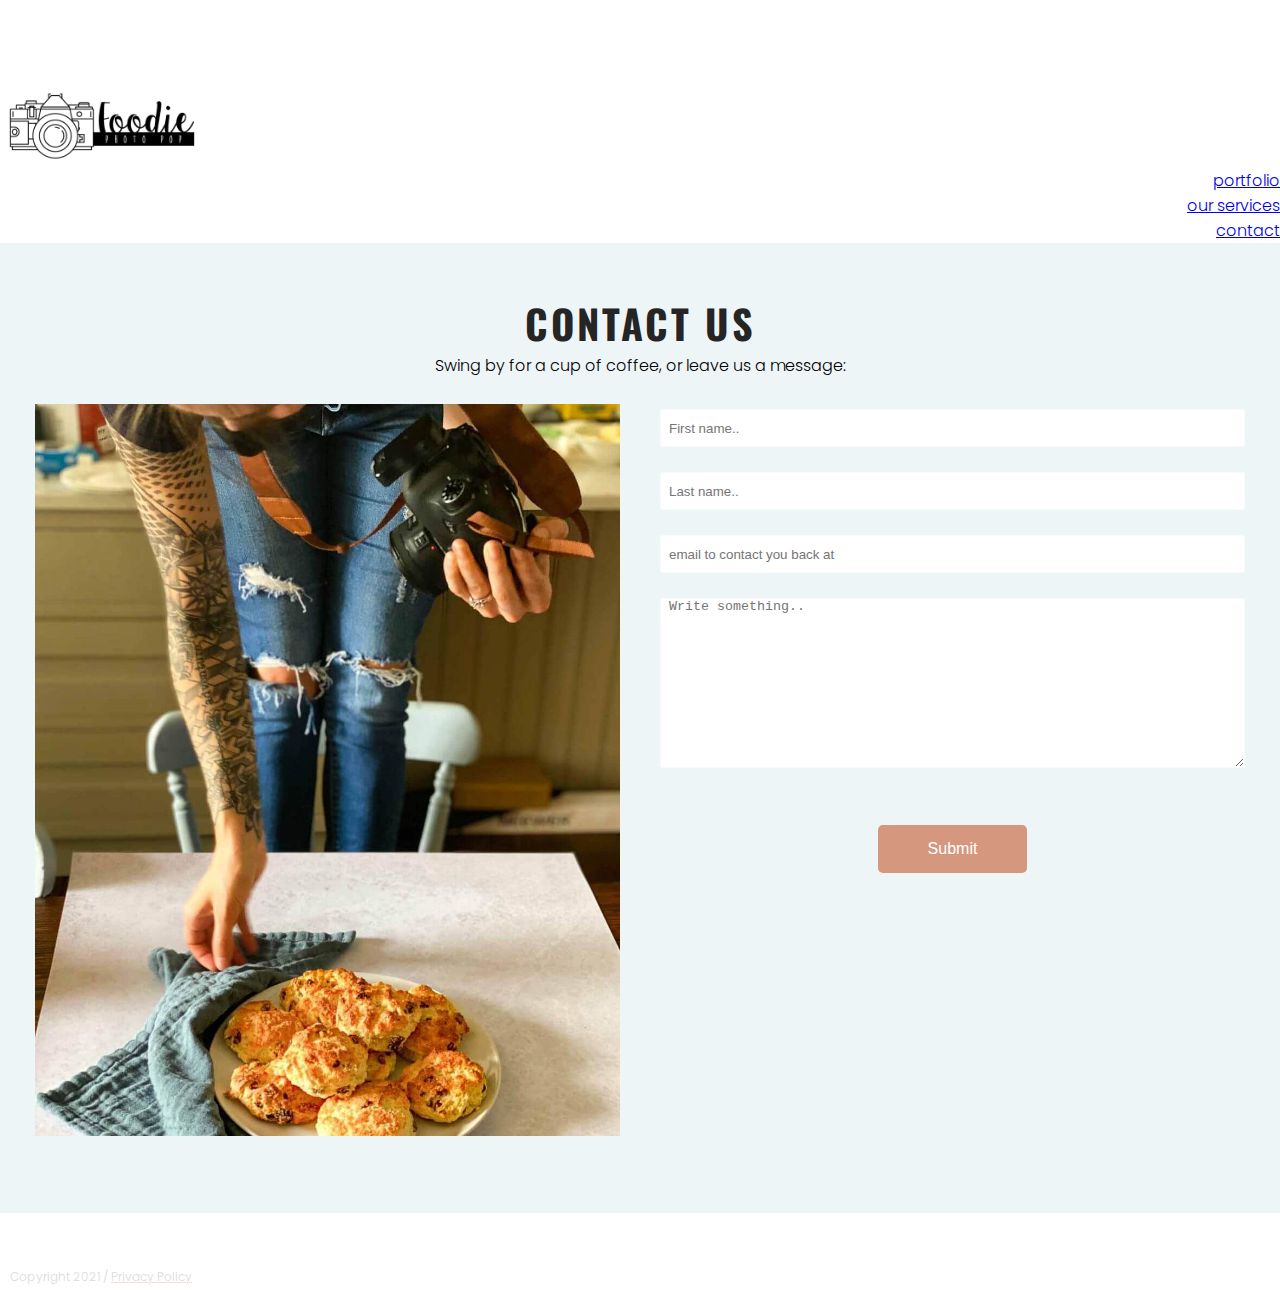
==== contact.html @ 349a0bcb "Added Favicon to all pages" ====
<!doctype html>
<html lang="en">
  <head>
    <!-- Required meta tags -->
    <meta charset="utf-8">
    <meta name="viewport" content="width=device-width, initial-scale=1, shrink-to-fit=no">

    <!-- Bootstrap CSS -->
    <link rel="stylesheet" href="https://cdn.jsdelivr.net/npm/bootstrap@4.6.0/dist/css/bootstrap.min.css" integrity="sha384-B0vP5xmATw1+K9KRQjQERJvTumQW0nPEzvF6L/Z6nronJ3oUOFUFpCjEUQouq2+l" crossorigin="anonymous">
    <link rel="stylesheet" href="https://use.fontawesome.com/releases/v5.6.3/css/all.css" integrity="sha384-UHRtZLI+pbxtHCWp1t77Bi1L4ZtiqrqD80Kn4Z8NTSRyMA2Fd33n5dQ8lWUE00s/" crossorigin="anonymous"/>
    <link rel="shortcut icon" type="image/jpg" href="assets/images/Favicon.png"/>
    <link rel="stylesheet" href="assets/css/style.css">
    <title>Foodie Photo Pop</title>
  </head>
  <body>
    <div class="content">
        <header>
            <nav class="navbar fixed-top navbar-light bg-white">
                <a class="navbar-brand" href="index.html"><img class="logo" src="assets/images/FPP.png"></a>
                <button class="navbar-toggler nav" type="button" data-toggle="collapse" data-target="#navbarNav" aria-controls="navbarNav" aria-expanded="false" aria-label="Toggle navigation">
                    <span class="navbar-toggler-icon"></span></button>
                <div class="collapse navbar-collapse" id="navbarNav">
                    <ul class="navbar-nav">
                    <li class="nav-item">
                        <a class="nav-link" href="portfolio.html">portfolio</a>
                    </li>
                    <li class="nav-item">
                        <a class="nav-link" href="#">our services</a>
                    </li>
                    <li class="nav-item">
                        <a class="nav-link" href="contact.html">contact</a>
                    </li>
                    </ul>
                </div>
            </nav>
        </header>
        <div class="wrap">
            <div class="container contact-page">
                <div style="text-align:center">
                  <h2>Contact Us</h2>
                  <p>Swing by for a cup of coffee, or leave us a message:</p>
                </div>
                <div class="row">
                  <div class="column">
                    <img src="assets/images/contact-us.jpg" style="width:100%">
                  </div>
                  <div class="column">
                    <form action="" method="post">
                      <input class="text-input" type="text" id="fname" name="firstname" placeholder="First name.." required>
                      <input class="text-input" type="text" id="lname" name="lastname" placeholder="Last name.." required>
                      <input class="text-input" type="text" id="Email" name="email" placeholder="email to contact you back at" required>
                      <textarea class="text-input" id="subject" name="subject" placeholder="Write something.." style="height:170px"></textarea>
                      <input class="contact-button" type="submit" value="Submit">
                    </form>
                  </div>
                </div>
              </div>
            </div>
        </div>
        


    <!-- Option 1: jQuery and Bootstrap Bundle (includes Popper) -->
    <script src="https://code.jquery.com/jquery-3.5.1.slim.min.js" integrity="sha384-DfXdz2htPH0lsSSs5nCTpuj/zy4C+OGpamoFVy38MVBnE+IbbVYUew+OrCXaRkfj" crossorigin="anonymous"></script>
    <script src="https://cdn.jsdelivr.net/npm/bootstrap@4.6.0/dist/js/bootstrap.bundle.min.js" integrity="sha384-Piv4xVNRyMGpqkS2by6br4gNJ7DXjqk09RmUpJ8jgGtD7zP9yug3goQfGII0yAns" crossorigin="anonymous"></script>

        <footer>
            <ul class="social-networks">
                <li><a href="https://www.facebook.com" target="_blank"><i class="fab fa-facebook-square"></i></a></li>
                <li><a href="https://www.twitter.com" target="_blank"> <i class="fab fa-twitter"></i></a></li>
                <li><a href="https://www.youtube.com" target="_blank"> <i class="fab fa-youtube"></i></a></li>
                <li><a href="https://www.instagram.com" target="_blank"> <i class="fab fa-instagram"></i></a></li>
            </ul>
            <br>
            <br>
            <p class="copyright">Copyright 2021 / <a href="privacy-policy.html">Privacy Policy</a></p>

        </footer>
  </body>
</html>
---- assets/css/style.css ----
@import url('https://fonts.googleapis.com/css2?family=Oswald:wght@400;500;600;700&family=Poppins:ital,wght@0,300;0,400;0,500;0,600;0,700;0,800;0,900;1,400;1,500;1,600;1,700;1,800&display=swap');

:root {
  --primary-color: #58A3B6;
  --secondary-color: #3C8080;
  --third-color: #D5977D;
}



* {
    margin: 0;
    padding: 0;
    border: 0;
    box-sizing: border-box;
}


html, body {
    height: 100%;
}

body {
    font-family: Poppins, sans-serif;
    font-weight: 300;
    display: flex;
    flex-direction: column;
    padding-top: 90px;
}

.content {
    flex: 1 0 auto;
}




/* ------------------------- HEADER --------------------------- */

h1, h2, h3, h4 {
    font-family: Oswald, sans-serif;
    text-transform: uppercase;
    letter-spacing: 3px;
    color: #252525;
}



.logo {
    width: 200px;
}

a.nav-link {
    float: right;
}


/*--------------------- Dynamic Home Tabs ---------------------- */


.tab-wrap {
    -webkit-transition: 0.3s box-shadow ease;
    transition: 0.3s box-shadow ease;
    max-width: 100%;
    display: -webkit-box;
    display: -webkit-flex;
    display: -ms-flexbox;
    display: flex;
    -webkit-flex-wrap: wrap;
    -ms-flex-wrap: wrap;
    flex-wrap: wrap;
    list-style: none;
    background-color: #fff;
    margin: 0;
    box-shadow: 0 1px 3px rgba(0, 0, 0, 0.12), 0 1px 2px rgba(0, 0, 0, 0.24);
  }
  
  .tab-wrap:hover { box-shadow: 0 12px 23px rgba(0, 0, 0, 0.23), 0 10px 10px rgba(0, 0, 0, 0.19); }
  
  .tab { 
    display: none; 
  }
  
  .tab__content {
    padding: 10px 10px;
    background-color: transparent;
    position: absolute;
    width: 100%;
    z-index: -1;
    opacity: 0;
    left: 0;
    -webkit-transform: translateY(-3px);
    transform: translateY(-3px);
  }

  .tab__content h3 {
    color: #000;
    font-size: 30px;
    font-weight: 200;
    letter-spacing: 1px;
    padding: 45px 0 10px 5px;
    text-align: center;
  }

  .tab__content p {
    color: rgb(36, 36, 36);
    font-size: 18px;
    font-weight: 300;
    display: contents;
    padding-left: 50px;
    text-align: justify;
    text-justify: inter-word;
    
  }

  .tab:checked:nth-of-type(1) ~ .tab__content:nth-of-type(1) {
    opacity: 1;
    -webkit-transition: 0.5s opacity ease-in, 0.2s transform ease;
    transition: 0.5s opacity ease-in, 0.2s transform ease;
    position: relative;
    top: 0;
    z-index: 100;
    -webkit-transform: translateY(0px);
    transform: translateY(0px);
    text-shadow: 0 0 0;
    background-color:var(--primary-color);
  }

  #about {
    background-color: var(--primary-color);
    margin-bottom: 0;
    font-weight: 200;
    font-size: 28px;
    letter-spacing: 3px;
    text-transform: uppercase;
  }
  
  .tab:checked:nth-of-type(2) ~ .tab__content:nth-of-type(2) {
    opacity: 1;
    -webkit-transition: 0.5s opacity ease-in, 0.2s transform ease;
    transition: 0.5s opacity ease-in, 0.2s transform ease;
    position: relative;
    top: 0;
    z-index: 100;
    -webkit-transform: translateY(0px);
    transform: translateY(0px);
    text-shadow: 0 0 0;
    background-color: var(--secondary-color);
  }

  #services {
    background-color: var(--secondary-color);
    margin-bottom: 0;
    font-weight: 200;
    font-size: 28px;
    letter-spacing: 3px;
    text-transform: uppercase;
  }
  
  .tab:checked:nth-of-type(3) ~ .tab__content:nth-of-type(3) {
    opacity: 1;
    -webkit-transition: 0.5s opacity ease-in, 0.2s transform ease;
    transition: 0.5s opacity ease-in, 0.2s transform ease;
    position: relative;
    top: 0;
    z-index: 100;
    -webkit-transform: translateY(0px);
    transform: translateY(0px);
    text-shadow: 0 0 0;
    background-color: var(--third-color);
  }

  #work {
    background-color: var(--third-color);
    margin-bottom: 0;
    font-weight: 200;
    font-size: 28px;
    letter-spacing: 3px;
    text-transform: uppercase;
  }
  
  .tab:first-of-type:not(:last-of-type) + label {
    border-top-right-radius: 0;
    border-bottom-right-radius: 0;
  }
  
  .tab:not(:first-of-type):not(:last-of-type) + label { border-radius: 0; }
  
  .tab:last-of-type:not(:first-of-type) + label {
    border-top-left-radius: 0;
    border-bottom-left-radius: 0;
  }
  
  .tab:checked + label {
    background-color: #fff;
    cursor: default;
  }
  
  .tab:checked + label:hover {
    background-color: #fff;
  }
  
  .tab + label {
    width: 100%;
    cursor: pointer;
    display: block;
    text-decoration: none;
    color: #000;
    -webkit-box-flex: 3;
    -webkit-flex-grow: 3;
    -ms-flex-positive: 3;
    flex-grow: 3;
    text-align: center;
    background-color: #f2f2f2;
    -webkit-user-select: none;
    -moz-user-select: none;
    -ms-user-select: none;
    user-select: none;
    text-align: center;
    -webkit-transition: 0.3s background-color ease, 0.3s box-shadow ease;
    transition: 0.3s background-color ease, 0.3s box-shadow ease;
    height: 50px;
    box-sizing: border-box;
    padding: 50px;
    font-weight: 400;
    line-height: 0;
  }


  @media (min-width:768px) {
  
  .tab + label { width: auto; }
  }
  
  .tab + label:hover {
    background-color: #f9f9f9;
    box-shadow: 0 2px 0 #f4f4f4 inset;
  }

  td {
    display: table-cell;
    vertical-align: inherit;
    width: 33.33%;
    padding: 5px 20px 0 20px;
    vertical-align: text-top;
  }

  .icon {
    font-size: 25px;
    width: 5%;
    margin-right: 10px;
    
  }

  .no-gutters {
    margin-right: 0;
    margin-left: 0;
  }
  
  .col,
  [class*="col-"] {
    padding: 35px 5px 80px 40px;
  }

  @media only screen and (max-width: 600px) {
    .col,
    [class*="col-"] {
      padding: 5px 5px 15px 10px;
    }
    .tab__content h3 {
      color: #000;
      padding: 15px 0 10px 0px;
      font-size: 28px;
    }
  }

/*------------------ Home Page Gallery ------------------------ */

  #photo {
    clear: both;
    line-height: 0;
    column-count: 4;
    column-gap: 0px;
}

#photo img{
    width: 100%;
    display: block;
}

@media only screen and (max-width: 600px) {
  #photo {
    column-count: 2;
  }
}

/*------------------ CONTACT FORM ------------------------ */

.contact-section {
    clear: left;
    background-color: #EEF5F7;
    background-size: cover;
    position: relative;
}

.signup-form {
    margin-top: 70px;
    color: #252525;
    margin: auto;
    width: 70%;
    padding: 10px;
}

.signup-form h2 {
    margin-top: 10px;
    margin-bottom: 50px;
    text-align: center;
    font-size: 40px;
}

.signup-form label {
  margin-bottom: 2px;
  font-weight: 400;
}

.text-input {
    width: 100%;
    height: 38px;
    margin: 5px 0 20px 0;
    border: 1px solid #fafafa;
    border-radius: 2px;
    padding-left: 8px;
}

.contact-button {
  border-radius: 5px;
  padding: 15px 50px 15px 50px;
  text-align: center;
  font-size: 100%;
  background-color: #d5977d;
  color: #fff;
  display: flex;
  justify-content: center;
  align-items: center;
  margin-left: auto;
  margin-right: auto;
  margin-top: 30px;
  margin-bottom: 50px;
}

.contact-button:hover {
  background-color: #F7DED3;
  color: #252525;

}



/* ------------------------- FOOTER --------------------------- */

footer {
    background-color: white;
    height: 88px;
}

.social-networks{
    text-align: right;
    padding-right: 15px;

}

.social-networks li{
    display: inline;
}

.social-networks i{
    font-size: 120%;
    margin: 1%;
    padding: 1px;
    color: #3a3a3a;
}

footer ul {
    width: 40%;
    float: right;
    margin-top: 40px;
}

footer p {
    font-size: 12px;
    display: inline;
    text-align: left;
    margin-top: 20px;
    padding: 5px;
}

.footer {
    flex-shrink: 0;
}

.copyright {
    margin-top: 50px;
    text-align: right;
    color: #d9dbdb;
    text-decoration-color: none;
    text-decoration-line: none;
    padding-left: 10px;
}

.copyright a {
    text-decoration-color: #f7ded3;
    color: #d9dbdb;
}



/* ------------------------- PAGES --------------------------- */

.brands {
 border-radius: 15px;
 padding: 0px 5px 5px 5px;
}

.gallery-brand {
  background-color: #fff;
  padding: 15px;
  border-radius: 10px;
  opacity: 95%;
}

.brand-work {
  margin: 0 auto;
}

#photo-brand {
  clear: both;
  line-height: 0;
  column-count: 4;
  column-gap: 0px;
}

#photo-brand img {
  width: 100%;
  display: block;
  border-radius: 10px;
}

@media only screen and (max-width: 600px) {
  #photo-brand {
    column-count: 2;
  }
}


/* ------------------------- PRIVACY POLICY --------------------------- */

.privacy-title {
  padding-left: 15px;
}


/* ------------------------- Contact Page --------------------------- */
.contact-page {
  clear: left;
  background-color: #EEF5F7;
  height: auto;
  margin: auto;
}

.signup-page {
  margin-top: 70px;
  color: #252525;
  margin: auto;
  padding: 10px;
}

.container {
  border-radius: 5px;
  padding-top: 30px;
  background-color: #EEF5F7;
  margin: auto;
}

.container h2 {
  margin-top: 10px;
  text-align: center;
  font-size: 40px;
}

.wrap {
  background-color: #EEF5F7;
  padding: 10px 15px 50px 15px;
}

/* Create two columns that float next to eachother */
.column {
  float: left;
  width: 50%;
  margin-top: 6px;
  padding: 20px;
}

/* Clear floats after the columns */
.row:after {
  content: "";
  display: table;
  clear: both;
}

/* Responsive layout - when the screen is less than 600px wide, make the two columns stack on top of each other instead of next to each other */
@media screen and (max-width: 600px) {
  .column, input[type=submit] {
    width: 100%;
    margin-top: 0;
  }
}
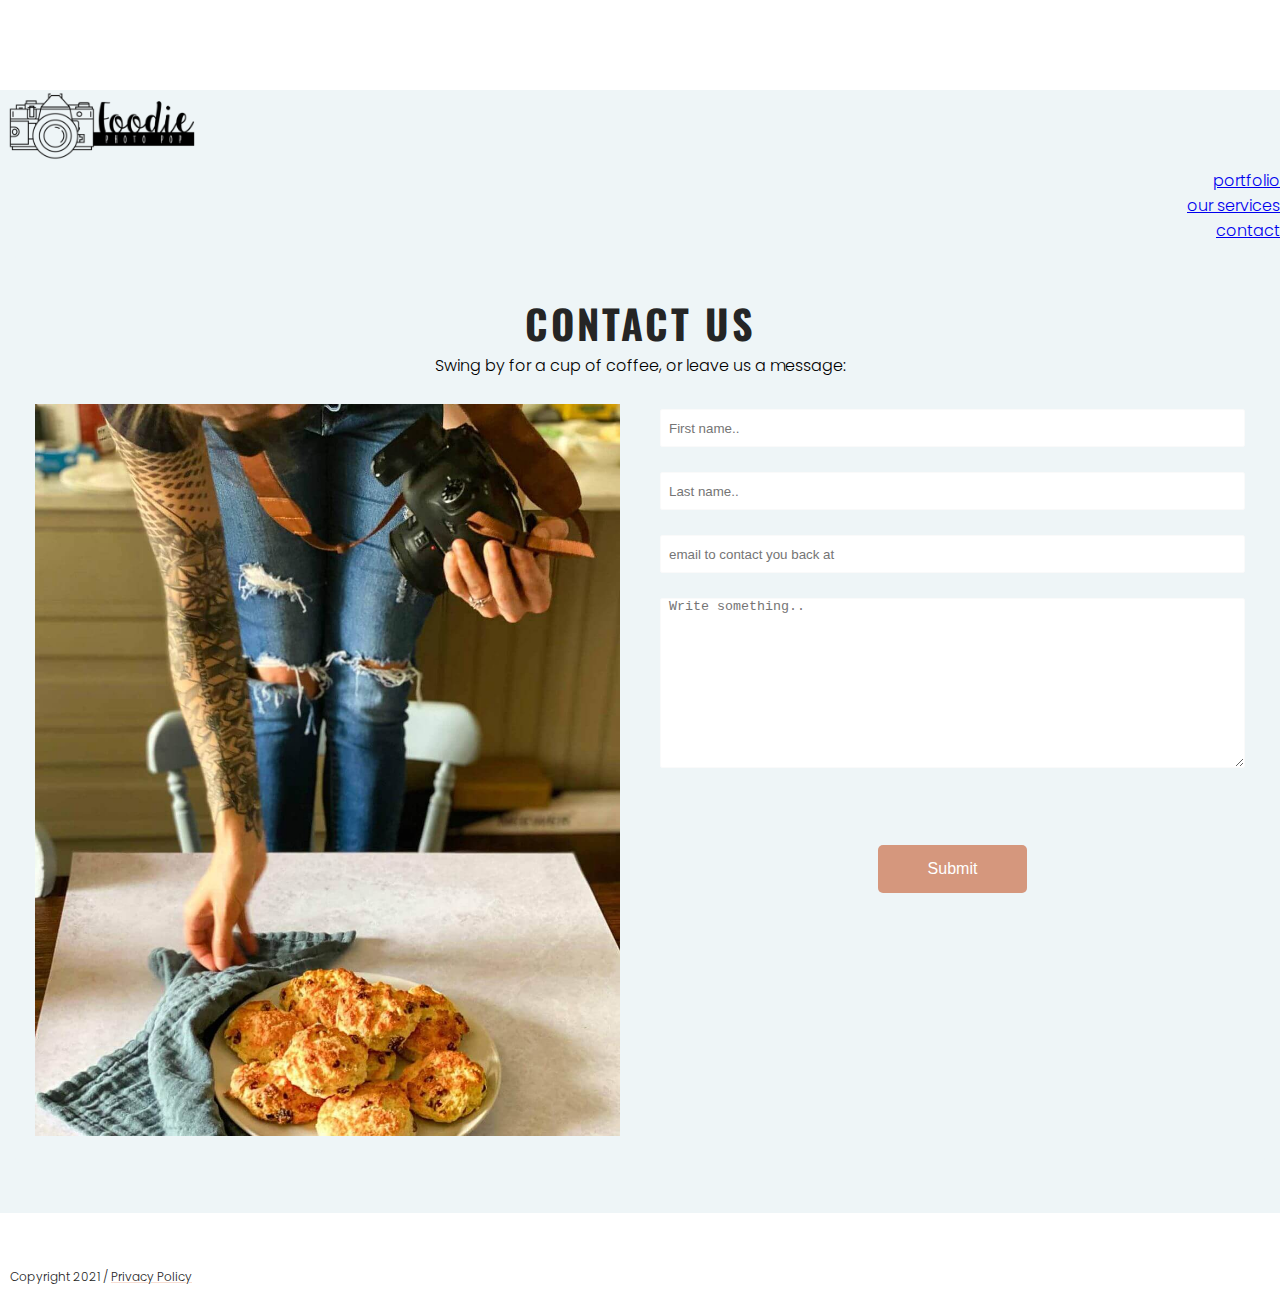
==== commit 1218db2f: "created new class for contact.html to extend background down to footer." ====
--- a/contact.html
+++ b/contact.html
@@ -13,7 +13,7 @@
     <title>Foodie Photo Pop</title>
   </head>
   <body>
-    <div class="content">
+    <div class="content contact-background">
         <header>
             <nav class="navbar fixed-top navbar-light bg-white">
                 <a class="navbar-brand" href="index.html"><img class="logo" src="assets/images/FPP.png"></a>
--- a/assets/css/style.css
+++ b/assets/css/style.css
@@ -1,9 +1,9 @@
 @import url('https://fonts.googleapis.com/css2?family=Oswald:wght@400;500;600;700&family=Poppins:ital,wght@0,300;0,400;0,500;0,600;0,700;0,800;0,900;1,400;1,500;1,600;1,700;1,800&display=swap');
 
 :root {
-  --primary-color: #58A3B6;
-  --secondary-color: #3C8080;
-  --third-color: #D5977D;
+  --primary-color: #99C9D1;
+  --secondary-color: #BAD9D8;
+  --third-color: #E3B8A6;
 }
 
 
@@ -94,7 +94,8 @@
   }
 
   .tab__content h3 {
-    color: #000;
+    color: #292929;
+    font-family: Poppins;
     font-size: 30px;
     font-weight: 200;
     letter-spacing: 1px;
@@ -103,7 +104,7 @@
   }
 
   .tab__content p {
-    color: rgb(36, 36, 36);
+    color: #292929;
     font-size: 18px;
     font-weight: 300;
     display: contents;
@@ -129,10 +130,12 @@
   #about {
     background-color: var(--primary-color);
     margin-bottom: 0;
-    font-weight: 200;
+    font-weight: 400;
     font-size: 28px;
     letter-spacing: 3px;
     text-transform: uppercase;
+    color: #292929;
+    font-family: Oswald;
   }
   
   .tab:checked:nth-of-type(2) ~ .tab__content:nth-of-type(2) {
@@ -155,6 +158,8 @@
     font-size: 28px;
     letter-spacing: 3px;
     text-transform: uppercase;
+    color: #292929;
+    font-family: Oswald;
   }
   
   .tab:checked:nth-of-type(3) ~ .tab__content:nth-of-type(3) {
@@ -177,6 +182,8 @@
     font-size: 28px;
     letter-spacing: 3px;
     text-transform: uppercase;
+    color: #292929;
+    font-family: Oswald;
   }
   
   .tab:first-of-type:not(:last-of-type) + label {
@@ -268,7 +275,6 @@
       padding: 5px 5px 15px 10px;
     }
     .tab__content h3 {
-      color: #000;
       padding: 15px 0 10px 0px;
       font-size: 28px;
     }
@@ -307,7 +313,7 @@
     margin-top: 70px;
     color: #252525;
     margin: auto;
-    width: 70%;
+    width: 60%;
     padding: 10px;
 }
 
@@ -344,7 +350,7 @@
   align-items: center;
   margin-left: auto;
   margin-right: auto;
-  margin-top: 30px;
+  margin-top: 50px;
   margin-bottom: 50px;
 }
 
@@ -352,6 +358,21 @@
   background-color: #F7DED3;
   color: #252525;
 
+}
+
+
+@media only screen and (max-width: 600px) {
+  .contact-button {
+    width: 80%;
+  }
+
+  .signup-form {
+    width: 80%;
+  }
+
+  .form-control {
+    margin-bottom: 5%;
+  }
 }
 
 
@@ -377,7 +398,7 @@
     font-size: 120%;
     margin: 1%;
     padding: 1px;
-    color: #3a3a3a;
+    color: #121212;
 }
 
 footer ul {
@@ -401,7 +422,7 @@
 .copyright {
     margin-top: 50px;
     text-align: right;
-    color: #d9dbdb;
+    color: #252525;
     text-decoration-color: none;
     text-decoration-line: none;
     padding-left: 10px;
@@ -409,7 +430,7 @@
 
 .copyright a {
     text-decoration-color: #f7ded3;
-    color: #d9dbdb;
+    color: #252525;
 }
 
 
@@ -514,3 +535,7 @@
     margin-top: 0;
   }
 }
+
+.contact-background {
+  background-color: #EEF5F7;
+}
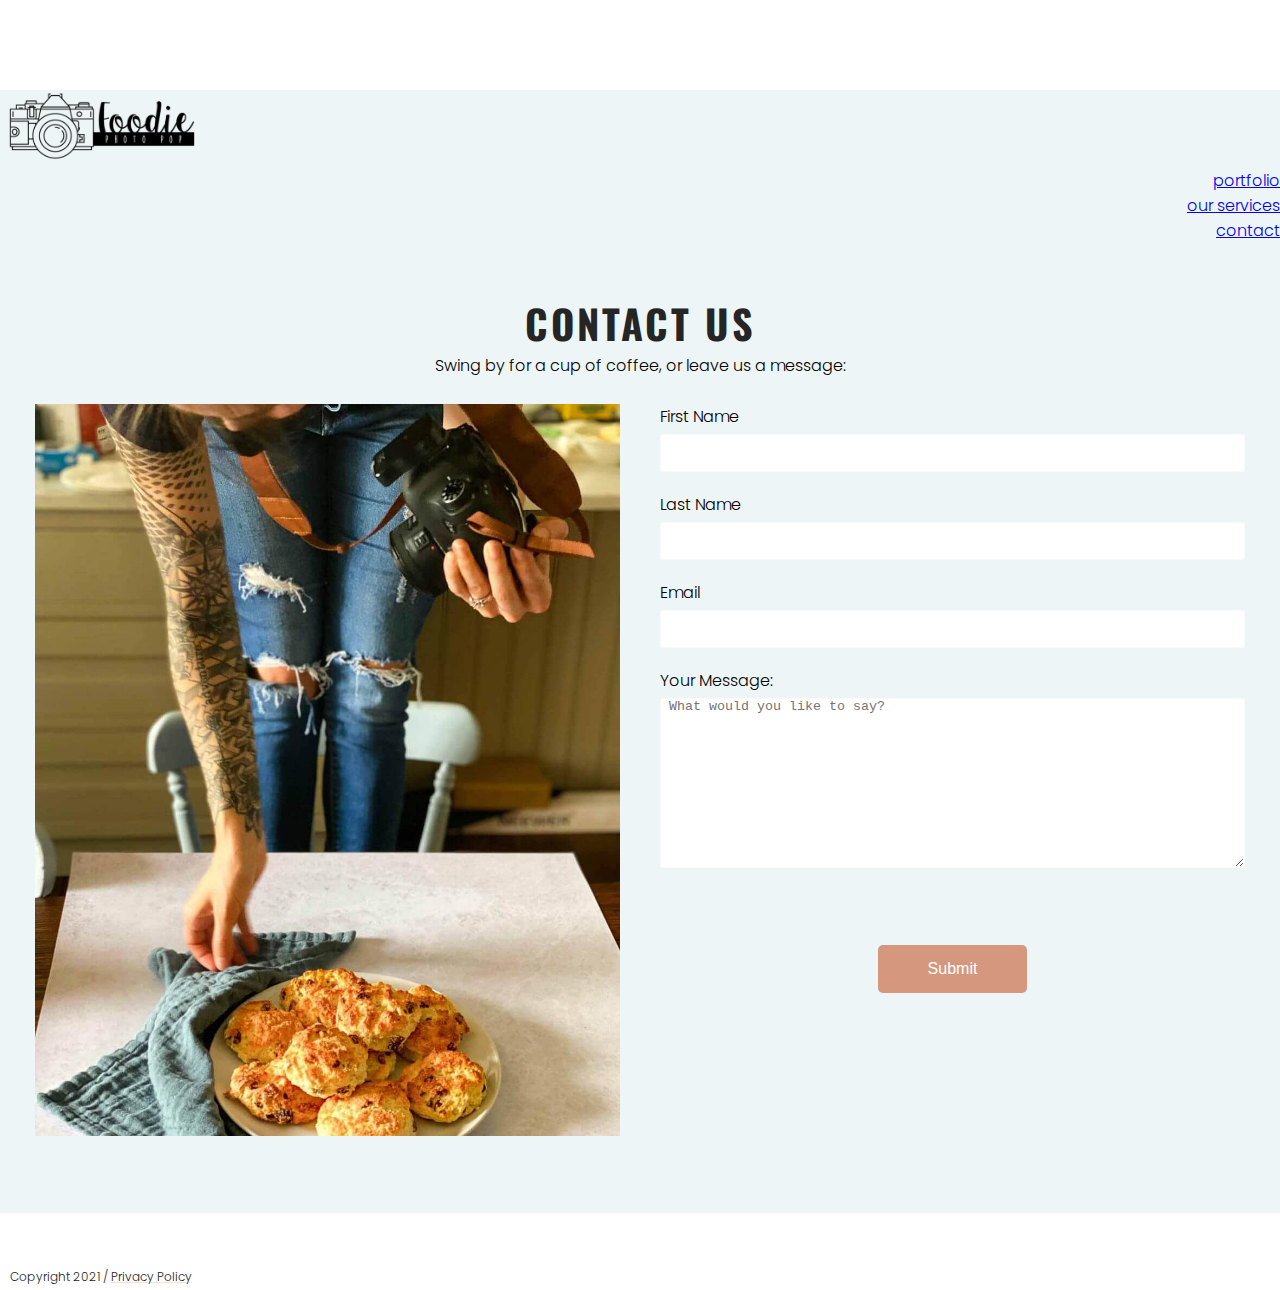
==== commit d7deaad7: "Changed contact form labels and positioning" ====
--- a/contact.html
+++ b/contact.html
@@ -45,11 +45,15 @@
                     <img src="assets/images/contact-us.jpg" style="width:100%">
                   </div>
                   <div class="column">
-                    <form action="" method="post">
-                      <input class="text-input" type="text" id="fname" name="firstname" placeholder="First name.." required>
-                      <input class="text-input" type="text" id="lname" name="lastname" placeholder="Last name.." required>
-                      <input class="text-input" type="text" id="Email" name="email" placeholder="email to contact you back at" required>
-                      <textarea class="text-input" id="subject" name="subject" placeholder="Write something.." style="height:170px"></textarea>
+                    <form action="">
+                      <label for="fname">First Name</label>
+                      <input class="text-input" type="text" id="fname" name="firstname" required>
+                      <label for="lname">Last Name</label>
+                      <input class="text-input" type="text" id="lname" name="lastname" required>
+                      <label for="lname">Email</label>
+                      <input class="text-input" type="text" id="Email" name="email" required>
+                      <label for="lname">Your Message:</label>
+                      <textarea class="text-input" id="subject" name="subject" placeholder="What would you like to say?" style="height:170px" required></textarea>
                       <input class="contact-button" type="submit" value="Submit">
                     </form>
                   </div>
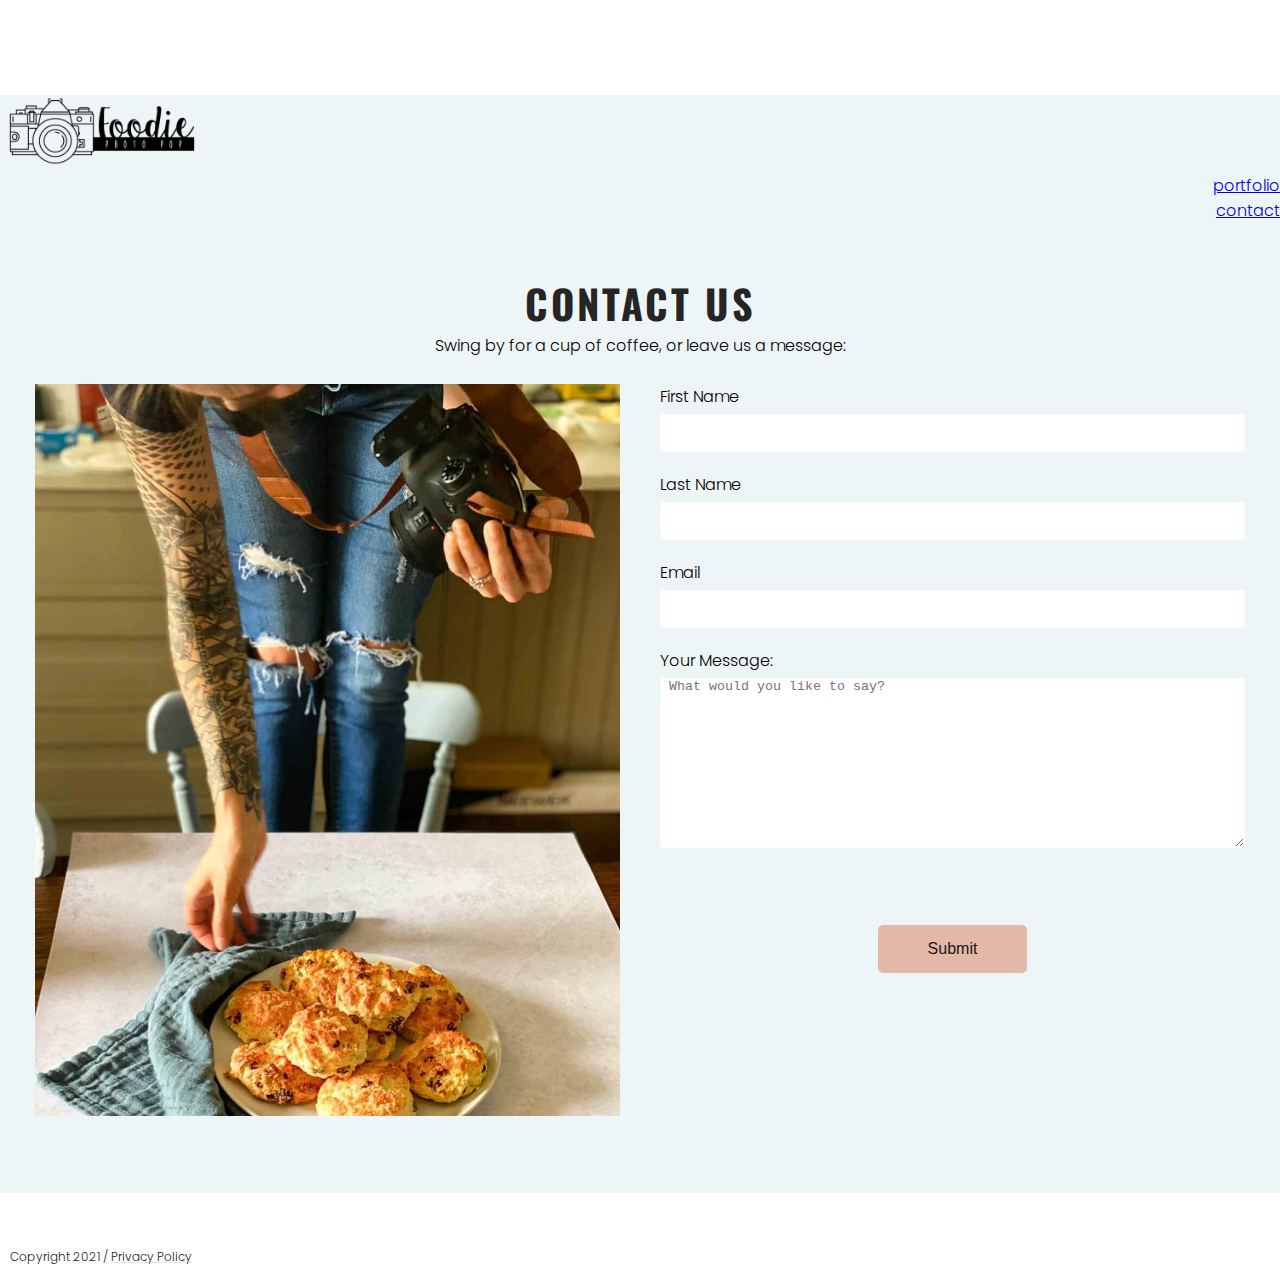
==== commit 26579ca8: "Styled CTA bottom of portfolio page. Removed services.html from all nav bars" ====
--- a/contact.html
+++ b/contact.html
@@ -23,9 +23,6 @@
                     <ul class="navbar-nav">
                     <li class="nav-item">
                         <a class="nav-link" href="portfolio.html">portfolio</a>
-                    </li>
-                    <li class="nav-item">
-                        <a class="nav-link" href="#">our services</a>
                     </li>
                     <li class="nav-item">
                         <a class="nav-link" href="contact.html">contact</a>
--- a/assets/css/style.css
+++ b/assets/css/style.css
@@ -4,6 +4,8 @@
   --primary-color: #99C9D1;
   --secondary-color: #BAD9D8;
   --third-color: #E3B8A6;
+  --supplementary-dark: #7F7F7F;
+  --background-blue: #EEF5F7;
 }
 
 
@@ -25,7 +27,7 @@
     font-weight: 300;
     display: flex;
     flex-direction: column;
-    padding-top: 90px;
+    padding-top: 95px;
 }
 
 .content {
@@ -343,8 +345,8 @@
   padding: 15px 50px 15px 50px;
   text-align: center;
   font-size: 100%;
-  background-color: #d5977d;
-  color: #fff;
+  background-color: var(--third-color);
+  color: #171717;
   display: flex;
   justify-content: center;
   align-items: center;
@@ -476,7 +478,13 @@
 /* ------------------------- PRIVACY POLICY --------------------------- */
 
 .privacy-title {
-  padding-left: 15px;
+  padding-bottom: 20px;
+}
+
+.privacy-policy {
+  background-color: var(--background-blue);
+  padding: 50px;
+  
 }
 
 
@@ -539,3 +547,39 @@
 .contact-background {
   background-color: #EEF5F7;
 }
+
+/* ------------------------- Portfolio Page --------------------------- */
+
+.header-title {
+  background: var(--secondary-color);
+  padding: 10px 0 10px 0;
+  text-align: center;
+}
+
+.header-title h2 {
+  padding-left: 15px;
+  padding-top: 5px;
+  font-family: Poppins;
+  letter-spacing: 5px;
+}
+
+.footer-title {
+  background: var(--secondary-color);
+  padding: 40px 0 40px 0;
+  text-align: center;
+}
+
+.cta {
+  padding: 20px 20px 20px 20px;
+  border-radius: 8px;
+  background-color: var(--third-color) ;
+  color: #171717;
+  font-size: 25px;
+  font-family: Oswald;
+  letter-spacing: 5px;
+}
+
+.cta:hover {
+  color: #fff;
+  background-color: #595959;
+}
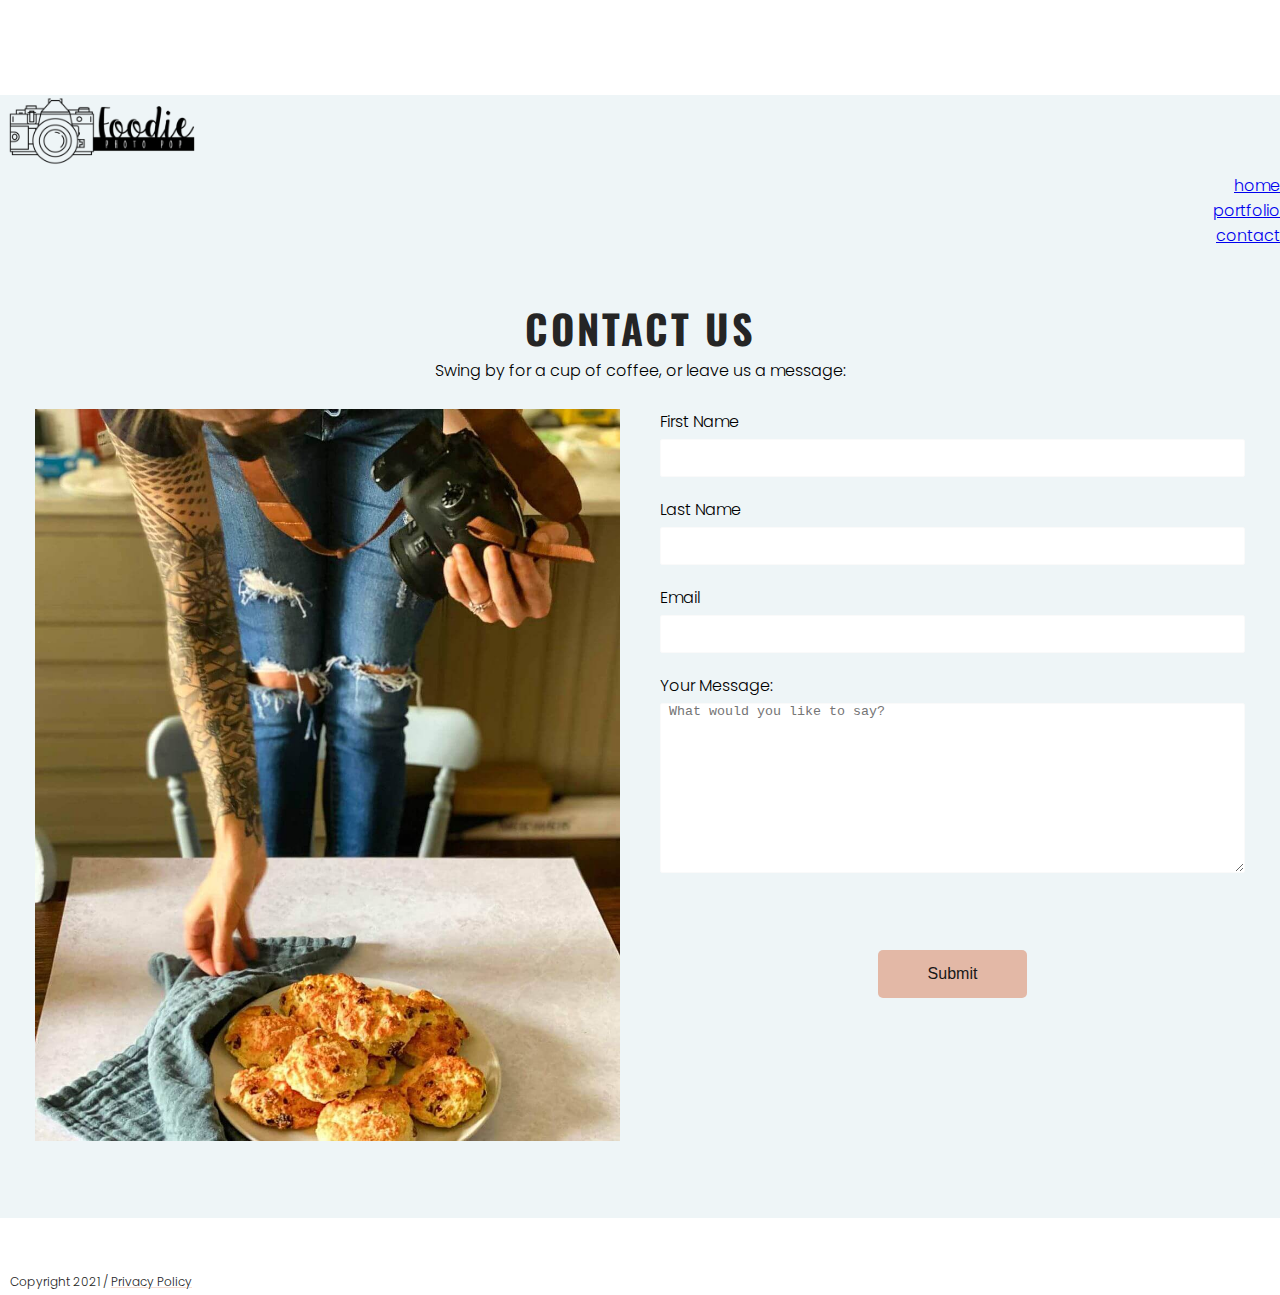
==== commit ca885a1a: "Added home to nav bar, navbar only collapses on mobile devices, added to readme" ====
--- a/contact.html
+++ b/contact.html
@@ -15,12 +15,15 @@
   <body>
     <div class="content contact-background">
         <header>
-            <nav class="navbar fixed-top navbar-light bg-white">
+            <nav class="navbar navbar-expand-lg fixed-top navbar-light bg-white">
                 <a class="navbar-brand" href="index.html"><img class="logo" src="assets/images/FPP.png"></a>
                 <button class="navbar-toggler nav" type="button" data-toggle="collapse" data-target="#navbarNav" aria-controls="navbarNav" aria-expanded="false" aria-label="Toggle navigation">
                     <span class="navbar-toggler-icon"></span></button>
                 <div class="collapse navbar-collapse" id="navbarNav">
                     <ul class="navbar-nav">
+                    <li class="nav-item">
+                      <a class="nav-link" href="index.html">home</a>
+                    </li>
                     <li class="nav-item">
                         <a class="nav-link" href="portfolio.html">portfolio</a>
                     </li>
--- a/assets/css/style.css
+++ b/assets/css/style.css
@@ -76,9 +76,7 @@
     margin: 0;
     box-shadow: 0 1px 3px rgba(0, 0, 0, 0.12), 0 1px 2px rgba(0, 0, 0, 0.24);
   }
-  
-  .tab-wrap:hover { box-shadow: 0 12px 23px rgba(0, 0, 0, 0.23), 0 10px 10px rgba(0, 0, 0, 0.19); }
-  
+    
   .tab { 
     display: none; 
   }
@@ -139,6 +137,10 @@
     color: #292929;
     font-family: Oswald;
   }
+
+  #about:hover {
+    background-color: #B2D4DC;
+  }
   
   .tab:checked:nth-of-type(2) ~ .tab__content:nth-of-type(2) {
     opacity: 1;
@@ -163,6 +165,10 @@
     color: #292929;
     font-family: Oswald;
   }
+
+  #services:hover {
+    background-color: #D3E9E5;
+  }
   
   .tab:checked:nth-of-type(3) ~ .tab__content:nth-of-type(3) {
     opacity: 1;
@@ -186,6 +192,10 @@
     text-transform: uppercase;
     color: #292929;
     font-family: Oswald;
+  }
+
+  #work:hover {
+    background-color:#F7DED3;
   }
   
   .tab:first-of-type:not(:last-of-type) + label {
@@ -230,7 +240,7 @@
     transition: 0.3s background-color ease, 0.3s box-shadow ease;
     height: 50px;
     box-sizing: border-box;
-    padding: 50px;
+    padding: 40px;
     font-weight: 400;
     line-height: 0;
   }
@@ -240,11 +250,7 @@
   
   .tab + label { width: auto; }
   }
-  
-  .tab + label:hover {
-    background-color: #f9f9f9;
-    box-shadow: 0 2px 0 #f4f4f4 inset;
-  }
+
 
   td {
     display: table-cell;
@@ -300,6 +306,29 @@
   #photo {
     column-count: 2;
   }
+}
+
+.gallery {
+  background-color: var(--background-blue);
+}
+
+.gallery-cta {
+  background-color: var(--third-color);
+}
+
+.portfolio-cta {
+  background-color: var(--third-color) ;
+  color: #171717;
+  font-family: Oswald;
+  letter-spacing: 5px;
+  font-size: 20px;
+  padding: 10px 10px 10px 10px;
+  text-align: right;
+}
+
+.portfolio-cta:hover {
+  background-color: #F7DED3;
+  color: #171717;
 }
 
 /*------------------ CONTACT FORM ------------------------ */
@@ -358,7 +387,7 @@
 
 .contact-button:hover {
   background-color: #F7DED3;
-  color: #252525;
+  color: #171717;
 
 }
 
@@ -551,7 +580,7 @@
 /* ------------------------- Portfolio Page --------------------------- */
 
 .header-title {
-  background: var(--secondary-color);
+  background: var(--background-blue);
   padding: 10px 0 10px 0;
   text-align: center;
 }
@@ -564,7 +593,7 @@
 }
 
 .footer-title {
-  background: var(--secondary-color);
+  background: var(--background-blue);
   padding: 40px 0 40px 0;
   text-align: center;
 }
@@ -580,6 +609,15 @@
 }
 
 .cta:hover {
-  color: #fff;
-  background-color: #595959;
-}
+  background-color: #F7DED3;
+  color: #171717;
+}
+
+@media only screen and (max-width: 600px) {
+  .cta {
+    font-size: 17px;
+  }
+}
+
+
+
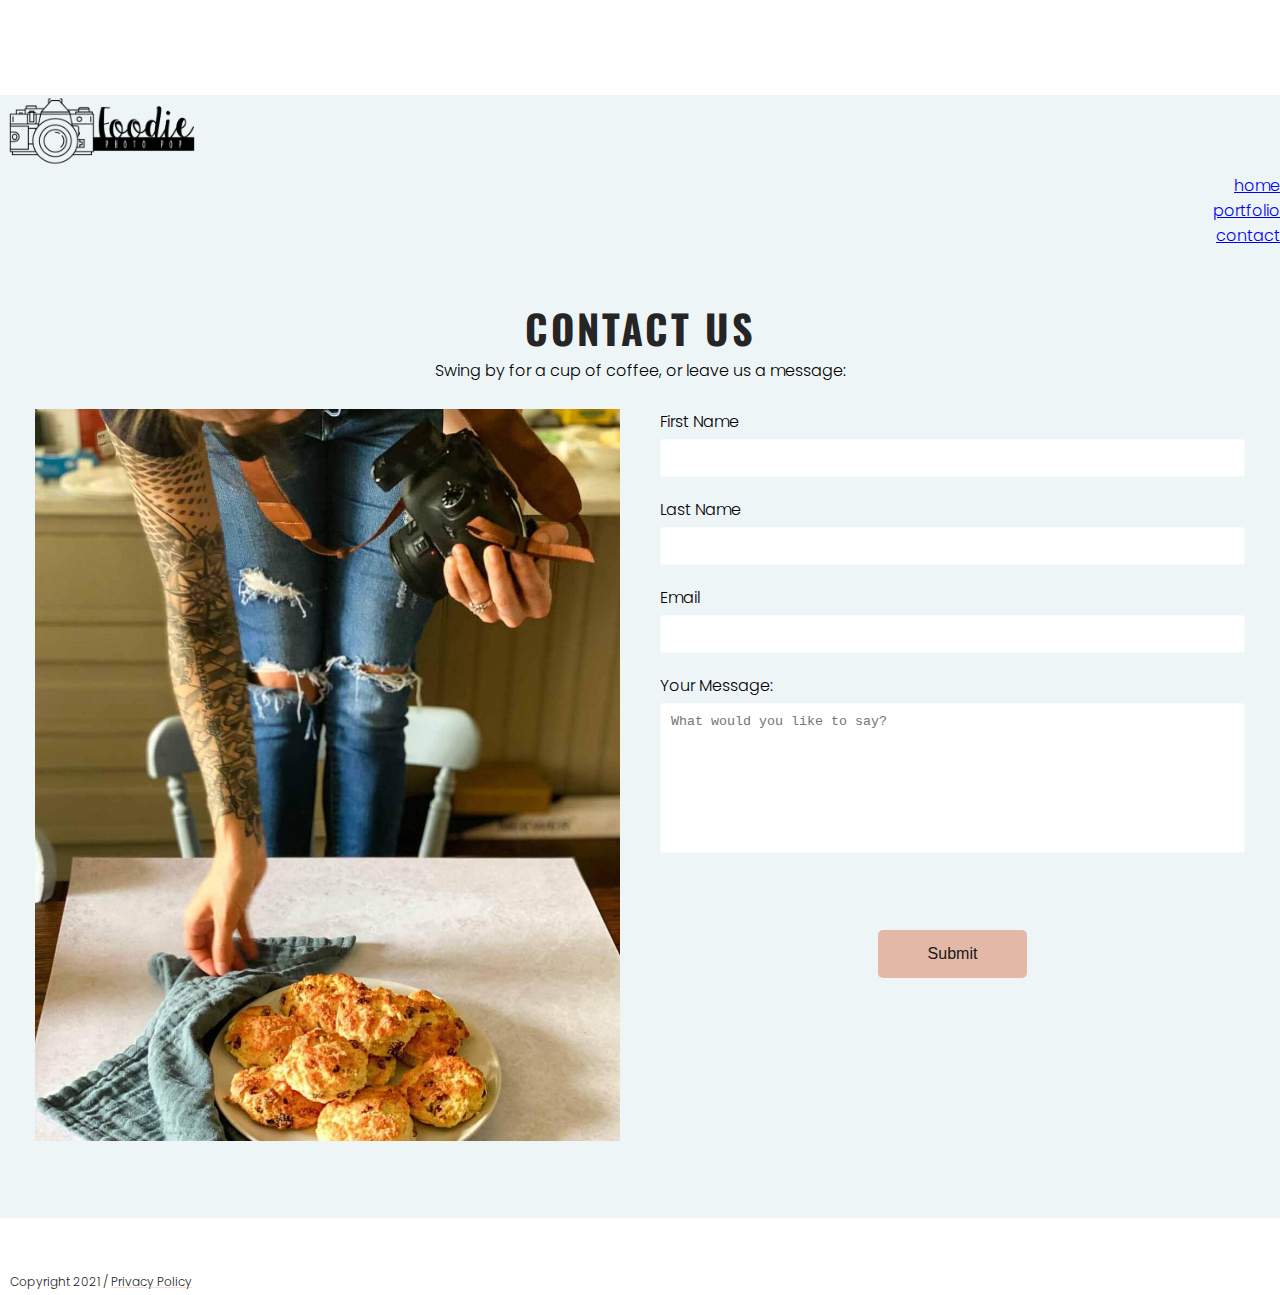
==== commit 5d9c213e: "make contact box fixable and added padding around placeholder text" ====
--- a/contact.html
+++ b/contact.html
@@ -53,7 +53,7 @@
                       <label for="lname">Email</label>
                       <input class="text-input" type="text" id="Email" name="email" required>
                       <label for="lname">Your Message:</label>
-                      <textarea class="text-input" id="subject" name="subject" placeholder="What would you like to say?" style="height:170px" required></textarea>
+                      <textarea style="height: 150px; resize: none; padding: 10px;" class="text-input" id="subject" name="subject" placeholder="What would you like to say?" style="height:170px" required></textarea>
                       <input class="contact-button" type="submit" value="Submit">
                     </form>
                   </div>
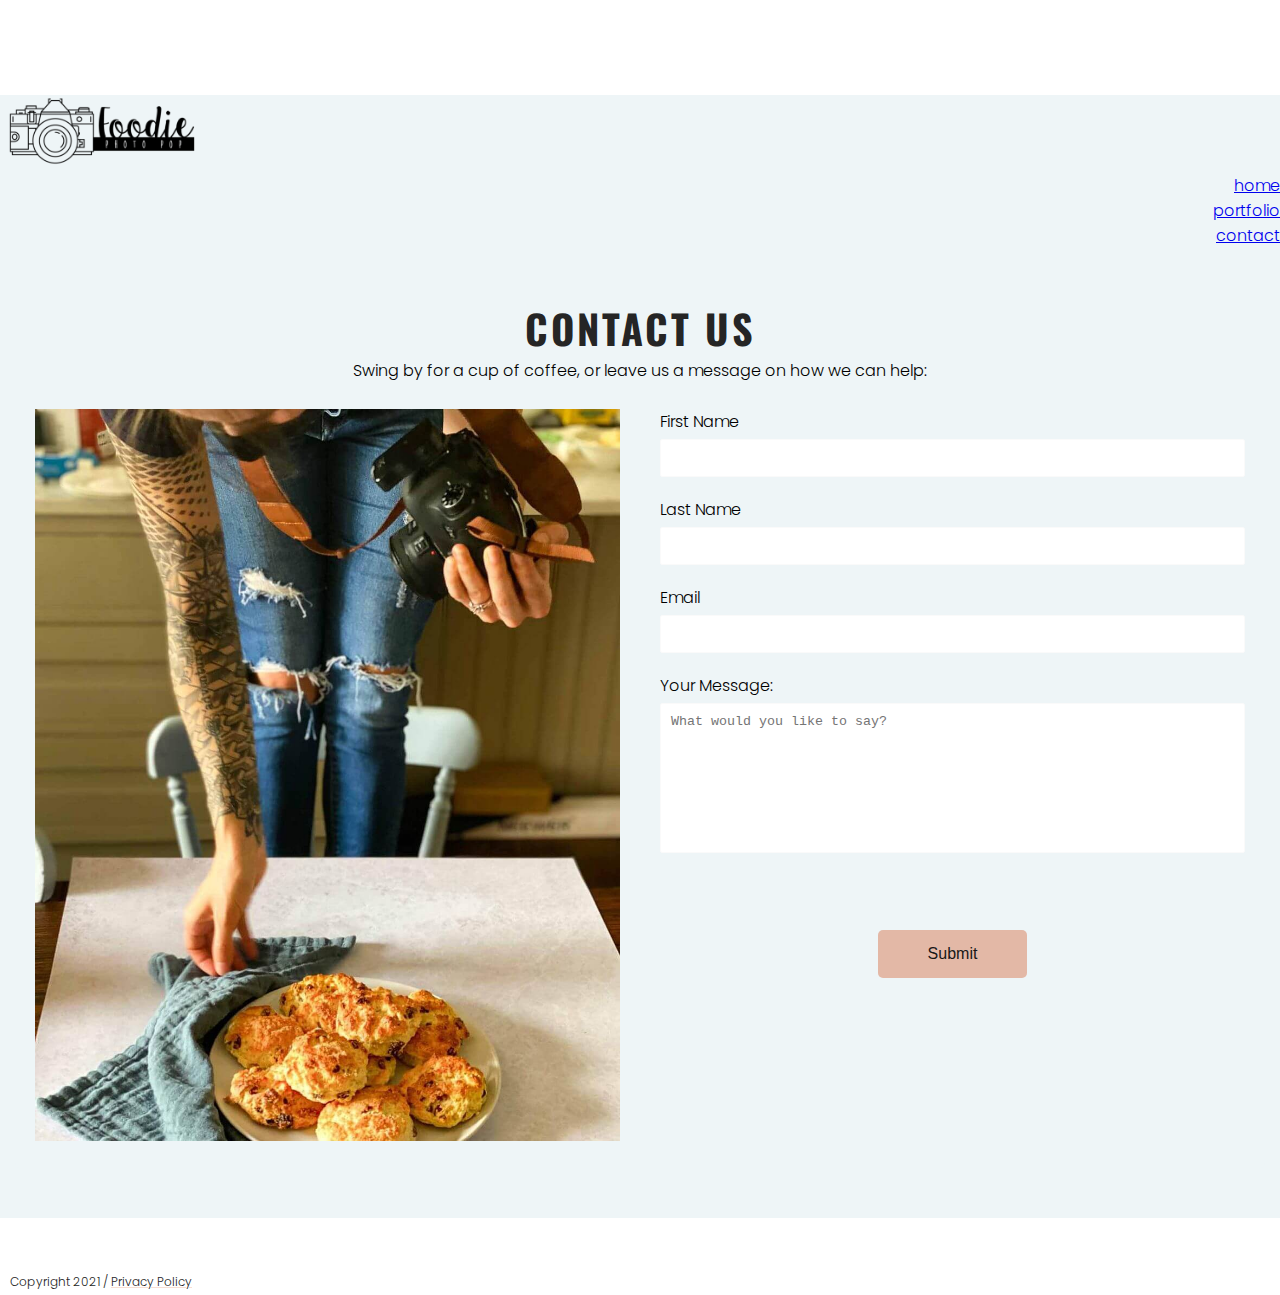
==== commit a1d69c7b: "Html Checker Fixes on Index.html and Contact.html. Added additional alt tags and form action for con" ====
--- a/contact.html
+++ b/contact.html
@@ -16,7 +16,7 @@
     <div class="content contact-background">
         <header>
             <nav class="navbar navbar-expand-lg fixed-top navbar-light bg-white">
-                <a class="navbar-brand" href="index.html"><img class="logo" src="assets/images/FPP.png"></a>
+                <a class="navbar-brand" href="index.html"><img class="logo" src="assets/images/FPP.png" alt="Foodie Photo Pop Logo"></a>
                 <button class="navbar-toggler nav" type="button" data-toggle="collapse" data-target="#navbarNav" aria-controls="navbarNav" aria-expanded="false" aria-label="Toggle navigation">
                     <span class="navbar-toggler-icon"></span></button>
                 <div class="collapse navbar-collapse" id="navbarNav">
@@ -38,14 +38,14 @@
             <div class="container contact-page">
                 <div style="text-align:center">
                   <h2>Contact Us</h2>
-                  <p>Swing by for a cup of coffee, or leave us a message:</p>
+                  <p>Swing by for a cup of coffee, or leave us a message on how we can help:</p>
                 </div>
                 <div class="row">
                   <div class="column">
-                    <img src="assets/images/contact-us.jpg" style="width:100%">
+                    <img src="assets/images/contact-us.jpg" alt="Woman in photoshoot photographing scones" style="width:100%">
                   </div>
                   <div class="column">
-                    <form action="">
+                    <form action="contact.html">
                       <label for="fname">First Name</label>
                       <input class="text-input" type="text" id="fname" name="firstname" required>
                       <label for="lname">Last Name</label>
@@ -53,7 +53,7 @@
                       <label for="lname">Email</label>
                       <input class="text-input" type="text" id="Email" name="email" required>
                       <label for="lname">Your Message:</label>
-                      <textarea style="height: 150px; resize: none; padding: 10px;" class="text-input" id="subject" name="subject" placeholder="What would you like to say?" style="height:170px" required></textarea>
+                      <textarea style="height: 150px; resize: none; padding: 10px;" class="text-input" id="subject" name="subject" placeholder="What would you like to say?" required></textarea>
                       <input class="contact-button" type="submit" value="Submit">
                     </form>
                   </div>
--- a/assets/css/style.css
+++ b/assets/css/style.css
@@ -249,6 +249,7 @@
   @media (min-width:768px) {
   
   .tab + label { width: auto; }
+  
   }
 
 
@@ -287,6 +288,15 @@
       font-size: 28px;
     }
   }
+
+@media only screen and (min-width: 700px) {
+  .col-sm-4 {
+    flex: 0 0 33.333333%;
+    max-width: 33.333333%;
+  }
+
+}
+
 
 /*------------------ Home Page Gallery ------------------------ */
 
@@ -565,7 +575,6 @@
   clear: both;
 }
 
-/* Responsive layout - when the screen is less than 600px wide, make the two columns stack on top of each other instead of next to each other */
 @media screen and (max-width: 600px) {
   .column, input[type=submit] {
     width: 100%;
